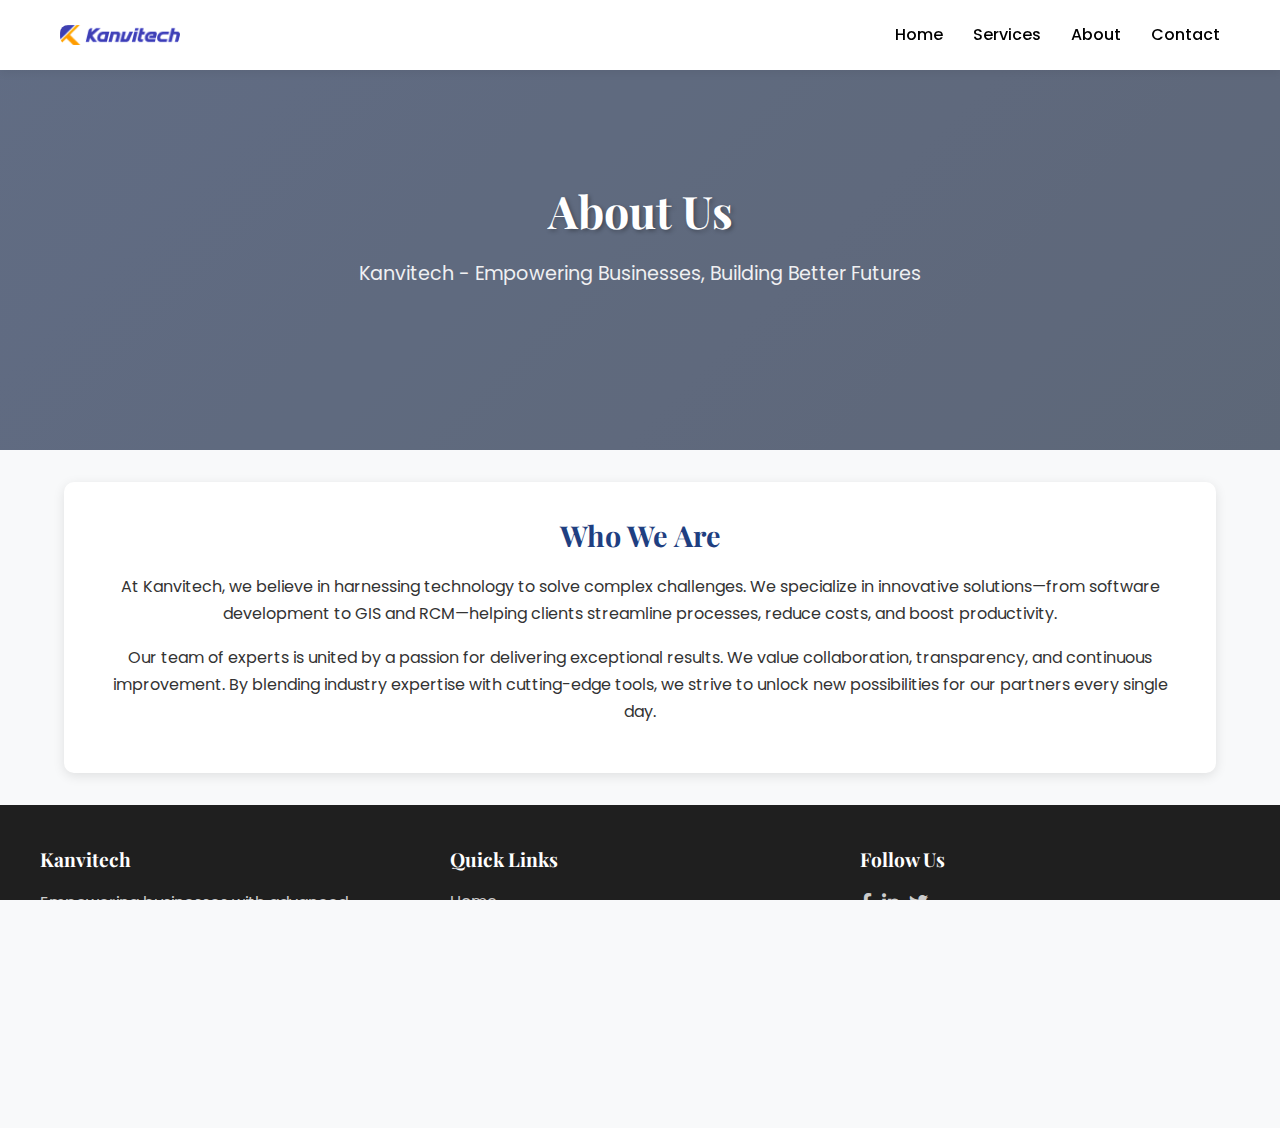
==== aboutuss.html @ ac23e54e "Initial commit" ====
<!DOCTYPE html>
<html lang="en">
<head>
  <meta charset="UTF-8" />
  <meta name="viewport" content="width=device-width, initial-scale=1.0"/>
  <title>About Us | Kanvitech</title>

  <!-- Google Fonts: Poppins & Playfair Display -->
  <link rel="preconnect" href="https://fonts.googleapis.com">
  <link 
    href="https://fonts.googleapis.com/css2?family=Poppins:wght@400;500;600&family=Playfair+Display:wght@700&display=swap"
    rel="stylesheet"
  >

  <!-- Font Awesome -->
  <link 
    rel="stylesheet"
    href="https://cdnjs.cloudflare.com/ajax/libs/font-awesome/6.0.0/css/all.min.css"
    crossorigin="anonymous"
  />

  <style>
    :root {
      --brand-primary: #1f3f81; /* Deep Blue */
      --brand-secondary: #f39c12; /* Orange accent */
      --text-dark: #333;
      --text-light: #fff;
      --bg-color: #f8f9fa;
      --transition: 0.3s ease; 
      --navbar-text-default: #000;
      --mobile-menu-bg: rgba(255, 255, 255, 0.95);
      --font-body: 'Poppins', sans-serif;
      --font-heading: 'Playfair Display', serif;
    }

    /* RESET & GLOBAL */
    * {
      margin: 0;
      padding: 0;
      box-sizing: border-box;
    }
    html, body {
      width: 100%;
      height: 100%;
      font-family: var(--font-body);
      color: var(--text-dark);
      background: var(--bg-color);
      line-height: 1.5;
      overflow-x: hidden;
    }
    img {
      max-width: 100%;
      display: block;
      border-radius: 8px;
    }
    a {
      text-decoration: none;
      color: inherit;
      outline: none;
    }

    /* NAVBAR */
    .navbar {
      position: fixed;
      top: 0;
      left: 0;
      width: 100vw;
      padding: 15px 60px;
      display: flex;
      justify-content: space-between;
      align-items: center;
      z-index: 1000;
      background-color: #fff;
      box-shadow: 0 4px 8px rgba(0,0,0,0.05);
    }
    .navbar .logo img {
      max-width: 120px;
      height: auto;
    }
    .nav-links {
      display: flex;
      gap: 30px;
      font-weight: 500;
    }
    .nav-links a {
      color: var(--navbar-text-default);
      position: relative;
      padding: 8px 0;
      transition: color var(--transition);
    }
    .nav-links a:hover {
      color: var(--brand-primary);
    }
    .nav-links a::after {
      content: "";
      position: absolute;
      left: 0;
      bottom: -2px;
      width: 100%;
      height: 2px;
      background-color: var(--brand-primary);
      transform: scaleX(0);
      transform-origin: right center;
      transition: transform 0.3s ease;
    }
    .nav-links a:hover::after {
      transform: scaleX(1);
      transform-origin: left center;
    }
    .hamburger {
      display: none;
      flex-direction: column;
      cursor: pointer;
    }
    .bar {
      width: 25px;
      height: 3px;
      background-color: var(--navbar-text-default);
      margin: 4px 0;
      transition: 0.3s;
    }
    .hamburger.open .bar:nth-child(1) {
      transform: rotate(45deg) translate(5px, 6px);
    }
    .hamburger.open .bar:nth-child(2) {
      opacity: 0;
    }
    .hamburger.open .bar:nth-child(3) {
      transform: rotate(-45deg) translate(4px, -5px);
    }
    @media (max-width: 768px) {
      .navbar {
        padding: 15px 20px;
      }
      .nav-links {
        display: none;
        position: absolute;
        top: 70px;
        left: 0;
        width: 100%;
        flex-direction: column;
        background: var(--mobile-menu-bg);
        backdrop-filter: blur(10px);
      }
      .nav-links.active {
        display: flex;
      }
      .nav-links a {
        padding: 15px 20px;
        border-bottom: 1px solid #ddd;
        color: #000;
      }
      .hamburger {
        display: flex;
      }
    }

    /* HERO SECTION (Optional short hero) */
    .hero {
      background:
        linear-gradient(135deg, rgba(31,63,129,0.5), rgba(21,48,96,0.5)),
        url('https://images.unsplash.com/photo-1590997340356-ebf2a0783411?auto=format&fit=crop&w=1920&q=80');
      color: #fff;
      padding: 5rem 2rem 4rem;
      text-align: center;
      position: relative;
      overflow: hidden;
      background-size: cover;
      background-position: center;
      min-height: 50vh;
      display: flex;
      align-items: center;
      justify-content: center;
    }
    .hero::before {
      content: '';
      position: absolute;
      top: 0; left: 0;
      width: 100%;
      height: 100%;
      background: rgba(0,0,0,0.3);
    }
    .hero-content {
      position: relative;
      z-index: 2;
      max-width: 800px;
    }
    .hero h1 {
      font-family: var(--font-heading);
      font-size: 2.8rem;
      margin-bottom: 1rem;
      text-shadow: 2px 2px 4px rgba(0,0,0,0.3);
    }
    .hero p {
      font-size: 1.2rem;
      margin-bottom: 1.5rem;
      opacity: 0.9;
      max-width: 600px;
      margin: 0 auto;
    }

    /* ABOUT US SECTION (Short) */
    .about-container {
      max-width: 1200px;
      margin: 0 auto;
      padding: 2rem 1.5rem;
      display: flex;
      flex-direction: column;
      gap: 2rem;
    }
    .about-text {
      background: #fff;
      border-radius: 10px;
      box-shadow: 0 3px 12px rgba(0,0,0,0.1);
      padding: 2rem;
      text-align: center;
    }
    .about-text h2 {
      font-family: var(--font-heading);
      font-size: 1.8rem;
      color: var(--brand-primary);
      margin-bottom: 1rem;
    }
    .about-text p {
      line-height: 1.7;
      color: var(--text-dark);
      margin-bottom: 1rem;
    }

    /* FOOTER */
    footer {
      background: #1f1f1f;
      color: #ccc;
      padding: 40px 20px;
    }
    .footer-container {
      max-width: 1200px;
      margin: 0 auto;
      display: flex;
      flex-wrap: wrap;
      gap: 30px;
    }
    .footer-col {
      flex: 1 1 200px; 
      min-width: 200px;
    }
    .footer-col h4 {
      font-size: 1.2rem;
      margin-bottom: 1rem;
      font-weight: 700;
      color: #fff;
      font-family: var(--font-heading);
    }
    .footer-col p {
      line-height: 1.6;
    }
    .footer-col ul {
      list-style: none;
    }
    .footer-col ul li {
      margin-bottom: 0.5rem;
    }
    .footer-col ul li a {
      color: #ccc;
      transition: color var(--transition);
    }
    .footer-col ul li a:hover {
      color: var(--brand-secondary);
    }
    .footer-social {
      display: flex;
      gap: 10px;
      margin-top: 1rem;
    }
    .footer-social a {
      color: #ccc;
      font-size: 1.2rem;
      transition: color var(--transition);
    }
    .footer-social a:hover {
      color: var(--brand-secondary);
    }
    .footer-contact-title {
      margin-top: 1rem;
      color: #fff;
      font-family: var(--font-heading);
    }
    .footer-contact-info {
      margin-top: 0.5rem;
      color: #ccc;
    }
    .footer-bottom {
      text-align: center;
      border-top: 1px solid #333;
      padding-top: 15px;
      margin-top: 20px;
      font-size: 0.9rem;
      color: #777;
    }

    /* JS-based mobile nav */
    @media (max-width: 768px) {
      .hero {
        padding: 6rem 1.5rem 4rem;
        min-height: 40vh;
      }
      .hero h1 {
        font-size: 2rem;
      }
    }
  </style>
</head>
<body>
  <!-- NAVBAR -->
  <nav class="navbar">
    <div class="logo">
      <img src="assets/logo.png" alt="Kanvitech Logo">
    </div>
    <div class="nav-links">
      <a href="index.html">Home</a>
      <a href="index.html#services">Services</a>
      <a href="aboutus.html">About</a>
      <a href="contactuss.html">Contact</a>
    </div>
    <div class="hamburger" aria-label="Toggle navigation" role="button" tabindex="0">
      <div class="bar"></div>
      <div class="bar"></div>
      <div class="bar"></div>
    </div>
  </nav>

  <!-- HERO SECTION (Optional) -->
  <section class="hero">
    <div class="hero-content">
      <h1>About Us</h1>
      <p>Kanvitech - Empowering Businesses, Building Better Futures</p>
    </div>
  </section>

  <!-- ABOUT SECTION (SHORT) -->
  <section class="about-container">
    <div class="about-text">
      <h2>Who We Are</h2>
      <p>
        At Kanvitech, we believe in harnessing technology to solve complex 
        challenges. We specialize in innovative solutions—from software development 
        to GIS and RCM—helping clients streamline processes, reduce costs, 
        and boost productivity.
      </p>
      <p>
        Our team of experts is united by a passion for delivering exceptional results. 
        We value collaboration, transparency, and continuous improvement. 
        By blending industry expertise with cutting-edge tools, we strive 
        to unlock new possibilities for our partners every single day.
      </p>
    </div>
  </section>

  <!-- FOOTER -->
  <footer>
    <div class="footer-container">
      <!-- Column 1: Company Info -->
      <div class="footer-col">
        <h4>Kanvitech</h4>
        <p>
          Empowering businesses with advanced solutions, 
          delivering innovative technology to meet modern challenges.
        </p>
      </div>

      <!-- Column 2: Quick Links -->
      <div class="footer-col">
        <h4>Quick Links</h4>
        <ul>
          <li><a href="index.html">Home</a></li>
          <li><a href="#services">Services</a></li>
          <li><a href="aboutus.html">About Us</a></li>
          <li><a href="contactus.html">Contact</a></li>
        </ul>
      </div>

      <!-- Column 3: Social & Contact -->
      <div class="footer-col">
        <h4>Follow Us</h4>
        <div class="footer-social">
          <a href="#"><i class="fab fa-facebook-f"></i></a>
          <a href="#"><i class="fab fa-linkedin-in"></i></a>
          <a href="#"><i class="fab fa-twitter"></i></a>
        </div>
        <h4 class="footer-contact-title">Contact</h4>
        <p class="footer-contact-info">
          Email: info@kanvitech.com<br />
          Phone: +1 (555) 123-4567
        </p>
      </div>
    </div><!-- /footer-container -->

    <div class="footer-bottom">
      &copy; 2025 Kanvitech. All rights reserved.
    </div>
  </footer>

  <!-- JS for mobile nav -->
  <script>
    const hamburger = document.querySelector('.hamburger');
    const navLinks = document.querySelector('.nav-links');
    hamburger.addEventListener('click', function() {
      hamburger.classList.toggle('open');
      navLinks.classList.toggle('active');
    });

    // Close mobile menu on link click
    document.querySelectorAll('.nav-links a').forEach(link => {
      link.addEventListener('click', function() {
        if (window.innerWidth <= 768) {
          hamburger.classList.remove('open');
          navLinks.classList.remove('active');
        }
      });
    });
  </script>
</body>
</html>
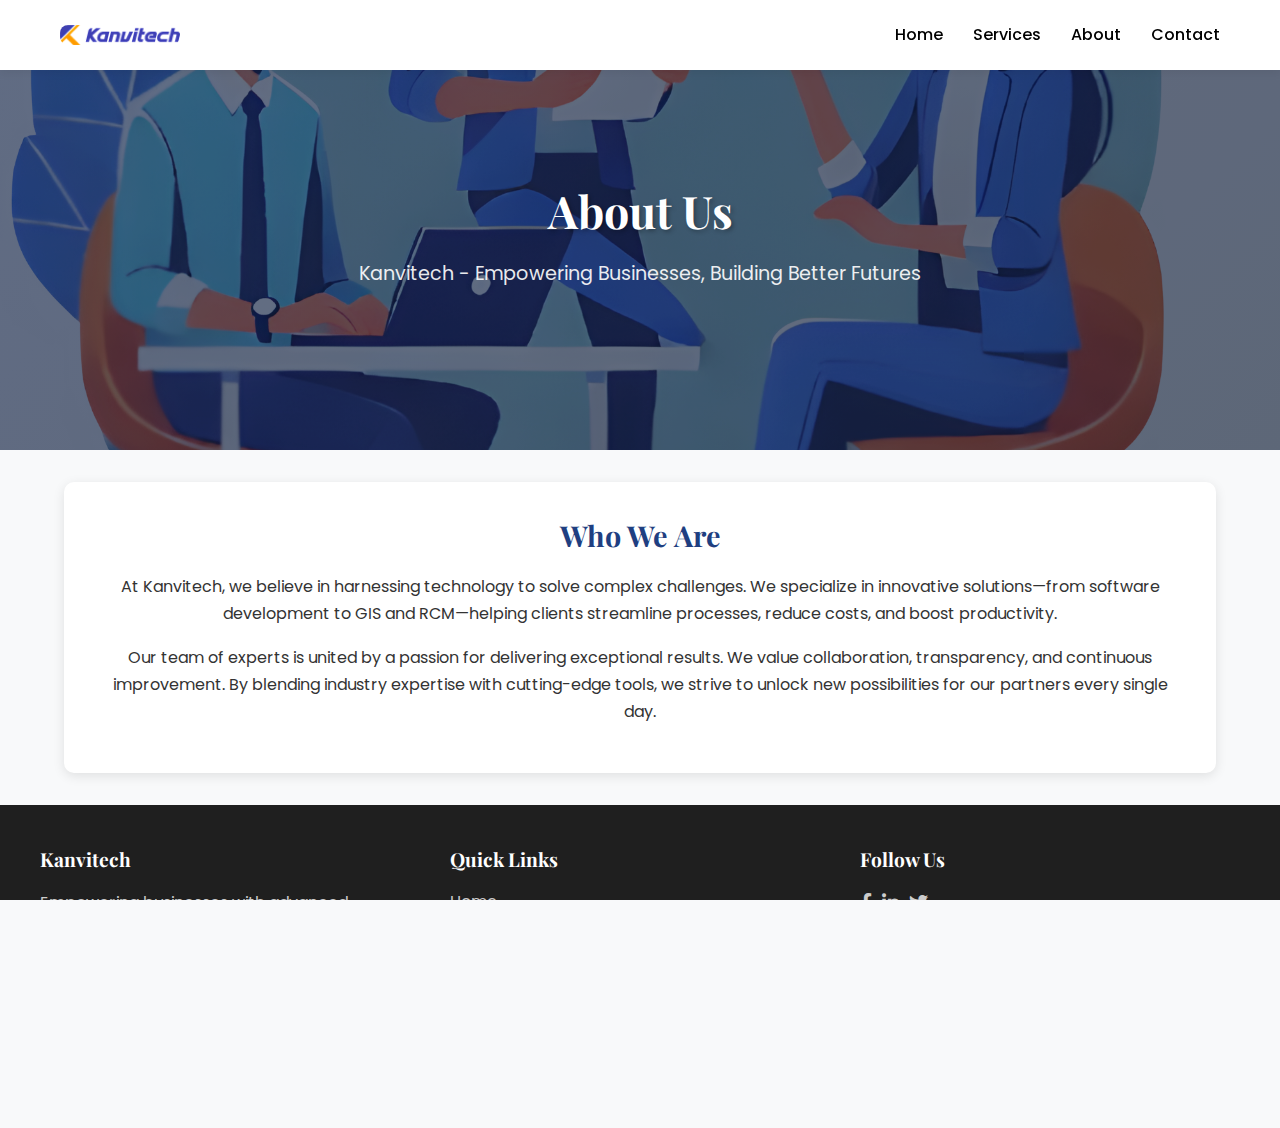
==== commit 638dae55: "Updated navbar styling and added mail submission feature" ====
--- a/aboutuss.html
+++ b/aboutuss.html
@@ -159,7 +159,7 @@
     .hero {
       background:
         linear-gradient(135deg, rgba(31,63,129,0.5), rgba(21,48,96,0.5)),
-        url('https://images.unsplash.com/photo-1590997340356-ebf2a0783411?auto=format&fit=crop&w=1920&q=80');
+        url('assets/Aboutus-new.png');
       color: #fff;
       padding: 5rem 2rem 4rem;
       text-align: center;
